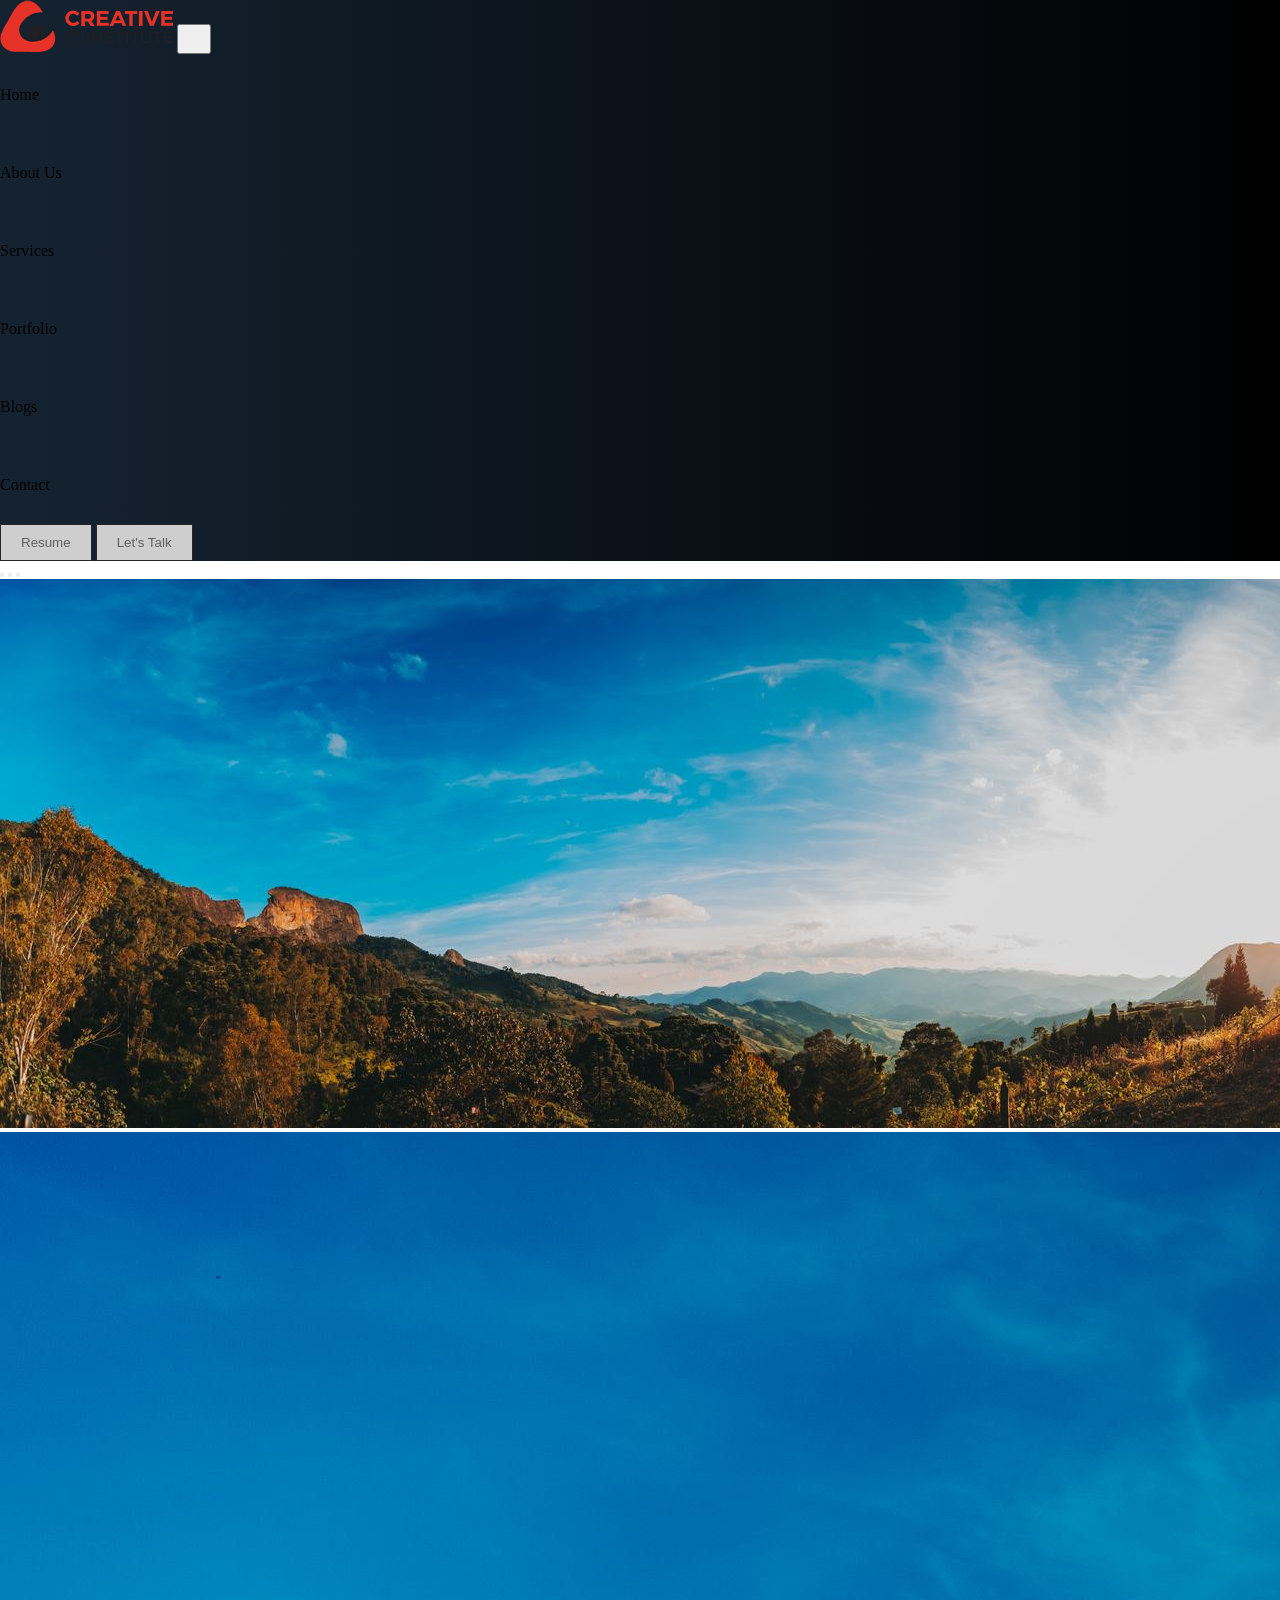
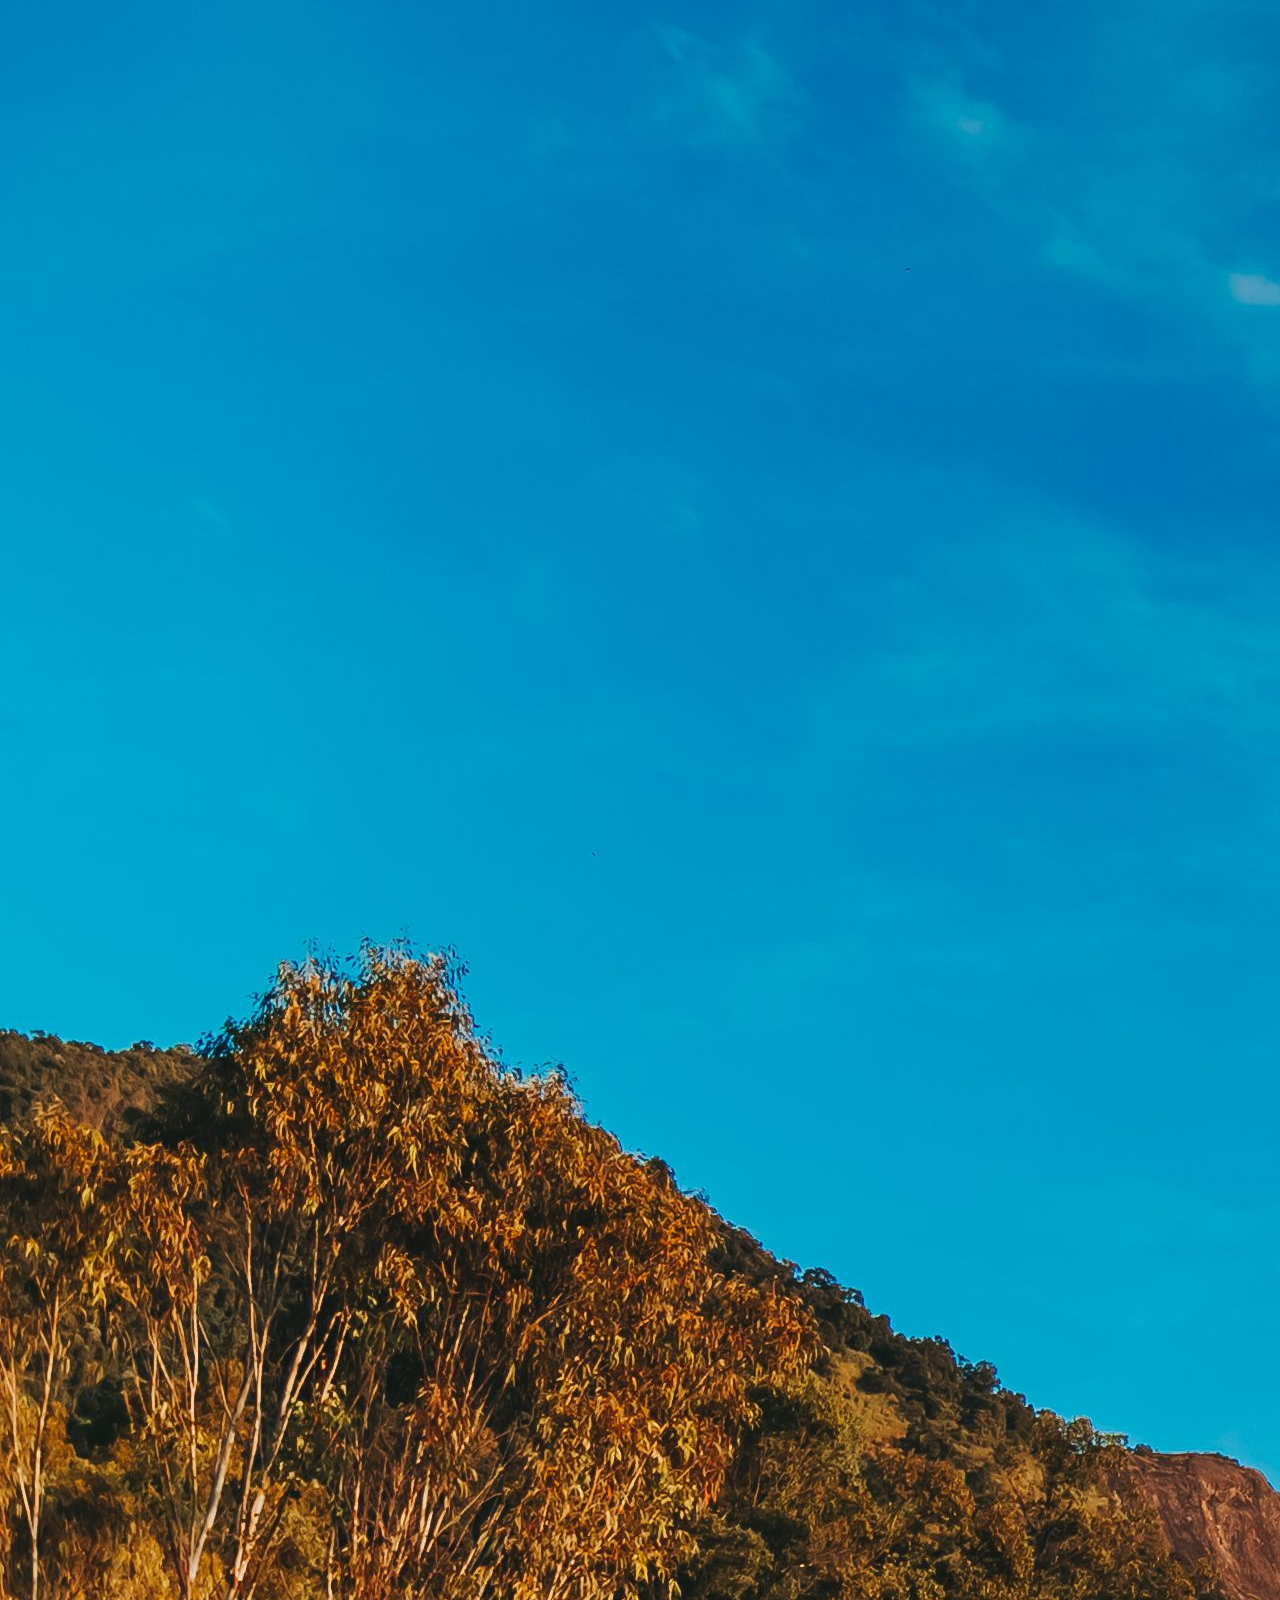
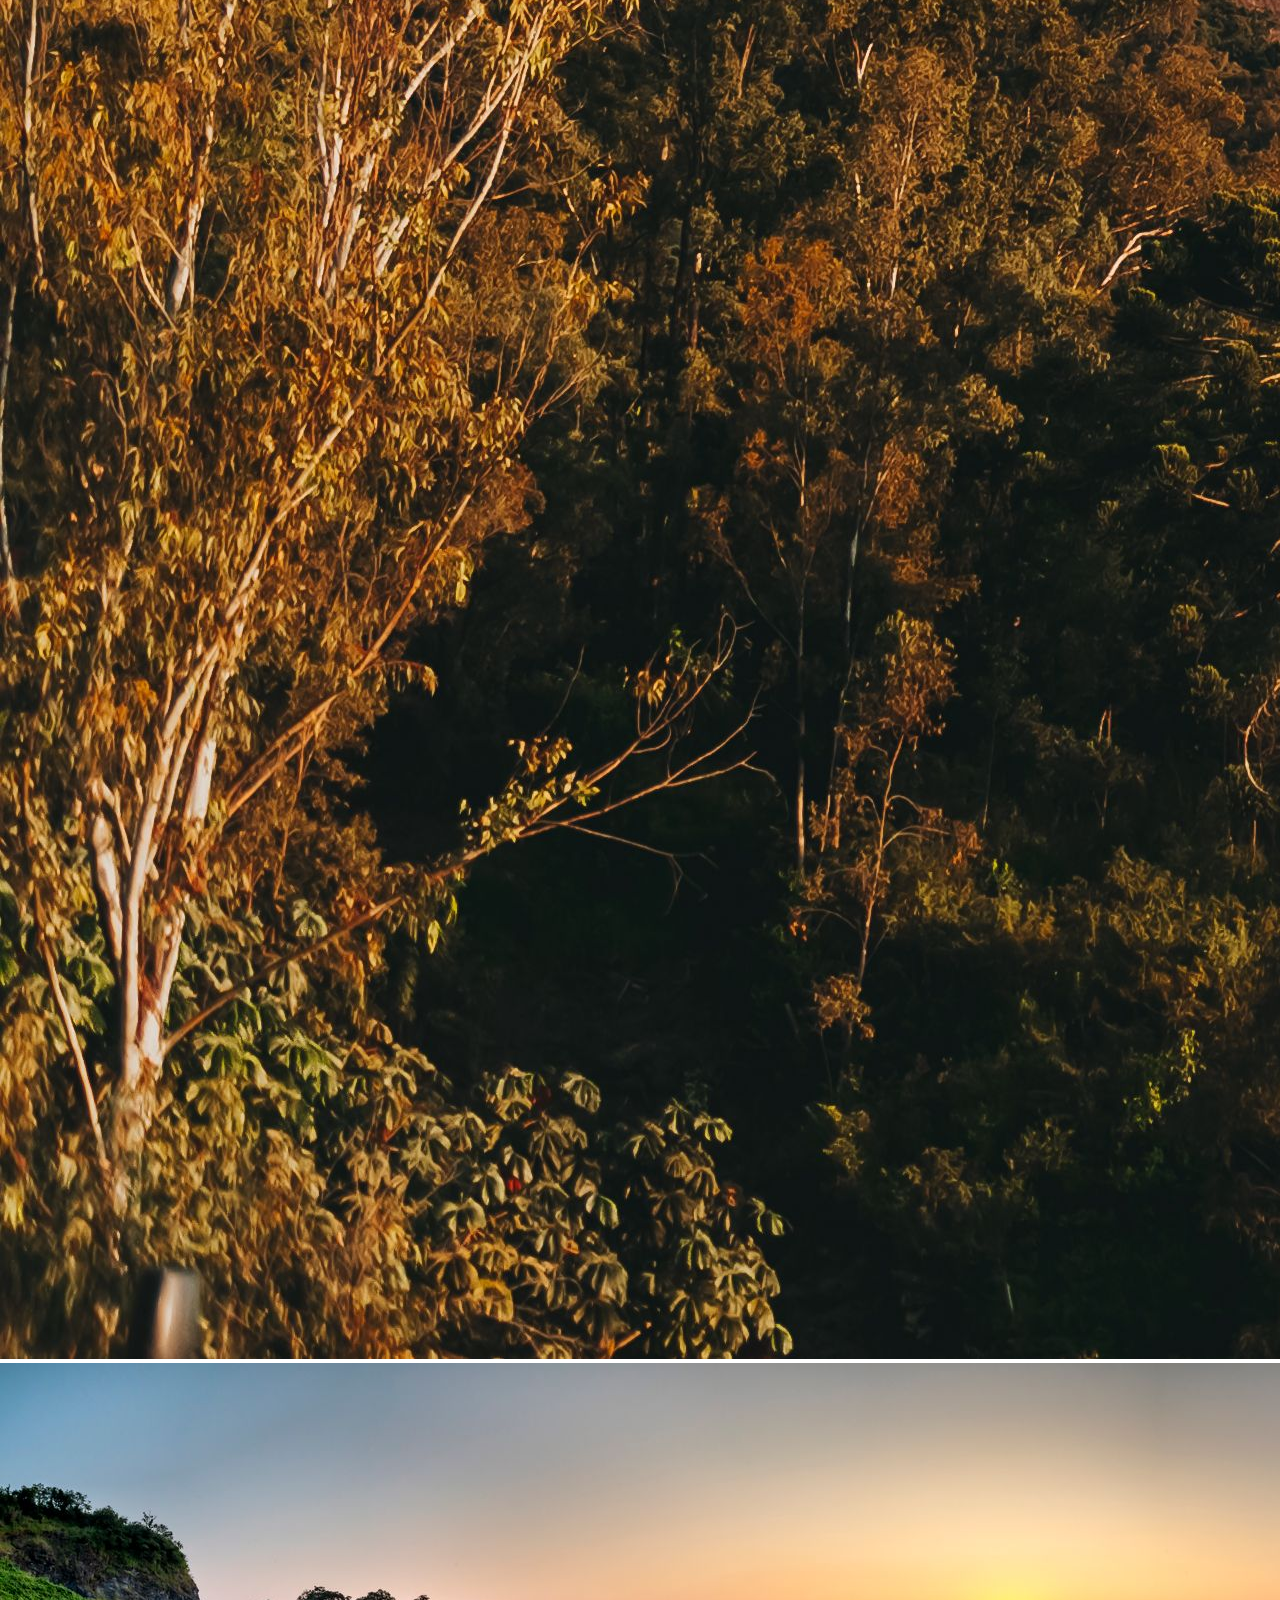
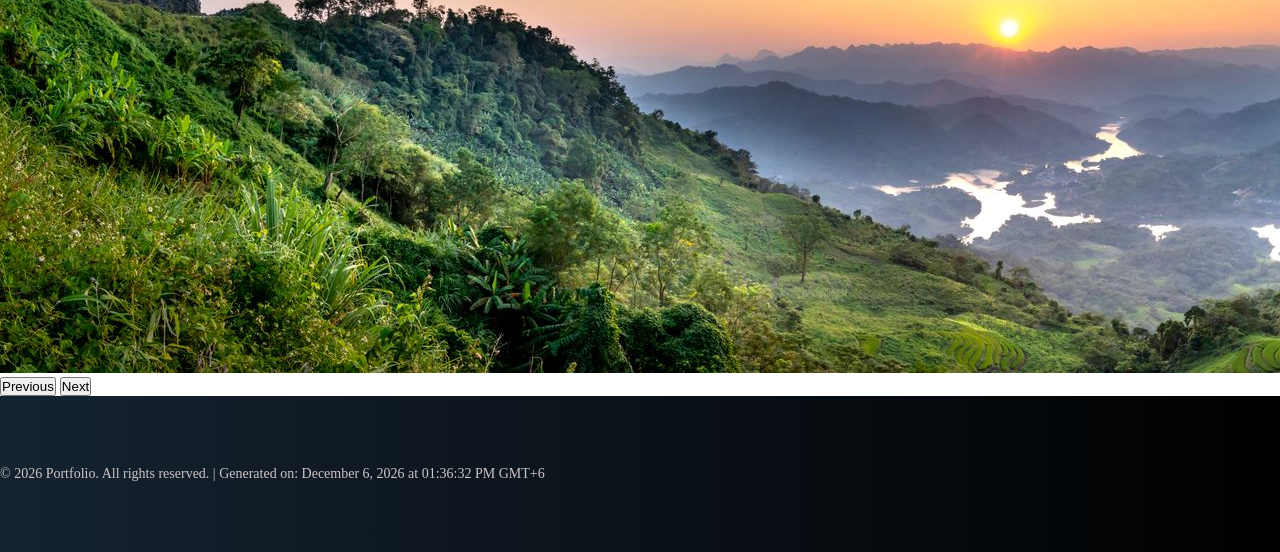
==== index.html @ 6ce15d04 "changes" ====
<!DOCTYPE html>
<html lang="en">
<head>
    <meta charset="UTF-8">
    <meta name="viewport" content="width=device-width, initial-scale=1.0">
    <title>Document</title>

    <link rel="stylesheet" href="CSS/bootstrap.min.css">
    <link rel="stylesheet" href="./css/style.css">
</head>
<body>
 <!--====== NAVBAR FIVE PART START ======-->

    <section id="navbar" class="navbar-area navbar-five">
      <div class="container">
        <div class="row">
          <div class="col-lg-12">
            <nav class="navbar navbar-expand-lg">
              <a class="navbar-brand" href="javascript:void(0)">
                <img src="./images/logo.png" alt="logo.png" />
              </a>
              <button
                class="navbar-toggler"
                type="button"
                data-bs-toggle="collapse"
                data-bs-target="#navbarFive"
                aria-controls="navbarFive"
                aria-expanded="false"
                aria-label="Toggle navigation"
              >
                <span class="toggler-icon"></span>
                <span class="toggler-icon"></span>
                <span class="toggler-icon"></span>
              </button>

              <div
                class="collapse navbar-collapse sub-menu-bar"
                id="navbarFive"
              >
                <ul class="navbar-nav ms-auto">
                  
                  <li class="nav-item active">
                    <a href="javascript:void(0)" >Home</a>
                  </li>
                  <li class="nav-item">
                    <a href="javascript:void(0)">About Us</a>
                  </li>
                  <li class="nav-item">
                    <a href="javascript:void(0)">Services</a>
                  </li>
                  <li class="nav-item">
                    <a href="javascript:void(0)">Portfolio</a>
                  </li>
                  <li class="nav-item">
                    <a href="javascript:void(0)">Blogs</a>
                  </li>
                  <li class="nav-item">
                    <a href="javascript:void(0)">Contact</a>
                  </li>
                </ul>

                <div class="col-lg-4">
                  <button class="primary-btn primary-btn-outline">Resume</button>
                  <button class="primary-btn primary-btn-outline">Let's Talk</button>
                </div>
              </div>
            </nav>
            <!-- navbar -->
          </div>
        </div>
        <!-- row -->
      </div>
      <!-- container -->
    </section>
<!-- banner start -->
    <div id="carouselExampleIndicators" class="carousel slide">
  <div class="carousel-indicators">
    <button type="button" data-bs-target="#carouselExampleIndicators" data-bs-slide-to="0" class="active" aria-current="true" aria-label="Slide 1"></button>
    <button type="button" data-bs-target="#carouselExampleIndicators" data-bs-slide-to="1" aria-label="Slide 2"></button>
    <button type="button" data-bs-target="#carouselExampleIndicators" data-bs-slide-to="2" aria-label="Slide 3"></button>
  </div>
  <div class="carousel-inner">
    <div class="carousel-item active">
      <img src="./images/banner1.jpg" class="d-block w-100 h-75" alt="banner1.jpg">
    </div>
    <div class="carousel-item">
      <img src="./images/banner2.jpg" class="d-block w-100 h-75" alt="banner2.jpg">
    </div>
    <div class="carousel-item">
      <img src="./images/banner3.jpg" class="d-block w-100 h-75" alt="banner3.jpg">
    </div>
  </div>
  <button class="carousel-control-prev" type="button" data-bs-target="#carouselExampleIndicators" data-bs-slide="prev">
    <span class="carousel-control-prev-icon" aria-hidden="true"></span>
    <span class="visually-hidden">Previous</span>
  </button>
  <button class="carousel-control-next" type="button" data-bs-target="#carouselExampleIndicators" data-bs-slide="next">
    <span class="carousel-control-next-icon" aria-hidden="true"></span>
    <span class="visually-hidden">Next</span>
  </button>
</div>

<!-- banner  End-->




    <!-- footer part start -->
  <footer class=" footersc text-center">
    <div class="container">
      <div class="col-lg-12 timetable col-md-6 col-sm-6">
         <p>© <span id="bd-year">2026</span> Portfolio. All rights reserved. | Generated on: <span id="bd-clock"></span></p>
       </div>
    </div>
       
    </footer>
        <!-- footer part End -->






    <!--====== NAVBAR FIVE PART ENDS ======-->

   <!--====== Bootstrap js ======-->   

    <script src="./js/bootstrap.bundle.min.js" ></script>
    <script src="./js/script.js" ></script>
</body>
</html>
---- css/style.css ----
*{
    margin: 0;
    padding: 0;
    box-sizing: border-box;
    outline : none;
   
}
a, a:hover, a:focus, a:active {
    text-decoration: none;
    display: inline-block;
    
}
ul, ol {
    list-style: none;
}


/* ===== Buttons Css ===== */
.primary-btn {
  background: var(--primary);
  color: var(--white);
  box-shadow: var(--shadow-2);
}
.active.primary-btn, .primary-btn:hover, .primary-btn:focus {
  background: var(--primary);
  color: var(--white);
  box-shadow: var(--shadow-4);
}
.deactive.primary-btn {
  background: var(--gray-4);
  color: var(--dark-3);
  pointer-events: none;
}

.primary-btn-outline {
  border-color: var(--primary);
  color: var(--primary);
}
.active.primary-btn-outline, .primary-btn-outline:hover, .primary-btn-outline:focus {
  background: var(--primary);
  color: #ffffff;
}
.deactive.primary-btn-outline {
  color: var(--dark-3);
  border-color: var(--gray-4);
  pointer-events: none;
}

/*===========================
  NAVBAR css 
===========================*/
.navbar-toggler:focus {
  box-shadow: none;
}

.mb-100 {
  margin-bottom: 100px;
}

/*===== NAVBAR FIVE =====*/
.navbar-area.navbar-five {
  background: var(--primary);
}
@media only screen and (min-width: 768px) and (max-width: 991px), (max-width: 767px) {
  .navbar-area.navbar-five {
    padding: 10px 0;
  }
}
.navbar-area.navbar-five .navbar {
  position: relative;
  padding: 0;
}
.navbar-area.navbar-five .navbar .navbar-toggler .toggler-icon {
  width: 30px;
  height: 2px;
  background-color: var(--white);
  margin: 5px 0;
  display: block;
  position: relative;
  -webkit-transition: all 0.3s ease-out 0s;
  -moz-transition: all 0.3s ease-out 0s;
  -ms-transition: all 0.3s ease-out 0s;
  -o-transition: all 0.3s ease-out 0s;
  transition: all 0.3s ease-out 0s;
}
.navbar-area.navbar-five .navbar .navbar-toggler.active .toggler-icon:nth-of-type(1) {
  -webkit-transform: rotate(45deg);
  -moz-transform: rotate(45deg);
  -ms-transform: rotate(45deg);
  -o-transform: rotate(45deg);
  transform: rotate(45deg);
  top: 7px;
}
.navbar-area.navbar-five .navbar .navbar-toggler.active .toggler-icon:nth-of-type(2) {
  opacity: 0;
}
.navbar-area.navbar-five .navbar .navbar-toggler.active .toggler-icon:nth-of-type(3) {
  -webkit-transform: rotate(135deg);
  -moz-transform: rotate(135deg);
  -ms-transform: rotate(135deg);
  -o-transform: rotate(135deg);
  transform: rotate(135deg);
  top: -7px;
}
@media only screen and (min-width: 768px) and (max-width: 991px), (max-width: 767px) {
  .navbar-area.navbar-five .navbar .navbar-collapse {
    position: absolute;
    top: 116%;
    left: 0;
    width: 100%;
    background-color: var(--primary);
    z-index: 8;
    padding: 10px 16px;
  }
}
.navbar-area.navbar-five .navbar .navbar-nav {
  margin-right: 24px;
}
@media only screen and (min-width: 768px) and (max-width: 991px), (max-width: 767px) {
  .navbar-area.navbar-five .navbar .navbar-nav {
    margin-right: 0;
  }
}
.navbar-area.navbar-five .navbar .navbar-nav .nav-item {
  position: relative;
  margin-right: 35px;
}
.navbar-area.navbar-five .navbar .navbar-nav .nav-item:last-child {
  margin-right: 0;
}
.navbar-area.navbar-five .navbar .navbar-nav .nav-item a {
  display: flex;
  align-items: center;
  padding: 30px 0;
  color: var(--white);
  text-transform: capitalize;
  position: relative;
  border-radius: 5px;
  -webkit-transition: all 0.3s ease-out 0s;
  -moz-transition: all 0.3s ease-out 0s;
  -ms-transition: all 0.3s ease-out 0s;
  -o-transition: all 0.3s ease-out 0s;
  transition: all 0.3s ease-out 0s;
  font-weight: 500;
  border: none;
}
@media only screen and (min-width: 768px) and (max-width: 991px), (max-width: 767px) {
  .navbar-area.navbar-five .navbar .navbar-nav .nav-item a {
    padding: 10px 0;
    display: block;
    border: 0;
    margin: 0;
  }
}
.navbar-area.navbar-five .navbar .navbar-nav .nav-item a.active::before {
  -webkit-transform: translateX(-50%) scaleX(1);
  -moz-transform: translateX(-50%) scaleX(1);
  -ms-transform: translateX(-50%) scaleX(1);
  -o-transform: translateX(-50%) scaleX(1);
  transform: translateX(-50%) scaleX(1);
}
.navbar-area.navbar-five .navbar .navbar-nav .nav-item a::before {
  position: absolute;
  content: "";
  width: 100%;
  height: 3px;
  border-radius: 0;
  background-color: var(--white);
  left: 50%;
  top: 0;
  -webkit-transition: all 0.3s ease-out 0s;
  -moz-transition: all 0.3s ease-out 0s;
  -ms-transition: all 0.3s ease-out 0s;
  -o-transition: all 0.3s ease-out 0s;
  transition: all 0.3s ease-out 0s;
  -webkit-transform: translateX(-50%) scaleX(0);
  -moz-transform: translateX(-50%) scaleX(0);
  -ms-transform: translateX(-50%) scaleX(0);
  -o-transform: translateX(-50%) scaleX(0);
  transform: translateX(-50%) scaleX(0);
}
@media only screen and (min-width: 768px) and (max-width: 991px), (max-width: 767px) {
  .navbar-area.navbar-five .navbar .navbar-nav .nav-item a::before {
    display: none;
  }
}
.navbar-area.navbar-five .navbar .navbar-nav .nav-item a::after {
  top: auto;
  bottom: 0;
}
.navbar-area.navbar-five .navbar .navbar-nav .nav-item a i {
  font-size: 14px;
  font-weight: 700;
  padding-left: 8px;
}
.navbar-area.navbar-five .navbar .navbar-nav .nav-item:hover > a::before {
  -webkit-transform: translateX(-50%) scaleX(1);
  -moz-transform: translateX(-50%) scaleX(1);
  -ms-transform: translateX(-50%) scaleX(1);
  -o-transform: translateX(-50%) scaleX(1);
  transform: translateX(-50%) scaleX(1);
}

@media only screen and (min-width: 768px) and (max-width: 991px), (max-width: 767px) {
  .navbar-area.navbar-five .navbar .navbar-nav .nav-item .sub-menu {
    position: relative !important;
    width: 100% !important;
    left: 0 !important;
    top: auto !important;
    opacity: 1 !important;
    visibility: visible !important;
    right: auto;
    -webkit-transform: translateX(0%);
    -moz-transform: translateX(0%);
    -ms-transform: translateX(0%);
    -o-transform: translateX(0%);
    transform: translateX(0%);
    -webkit-transition: all none ease-out 0s;
    -moz-transition: all none ease-out 0s;
    -ms-transition: all none ease-out 0s;
    -o-transition: all none ease-out 0s;
    transition: all none ease-out 0s;
    box-shadow: none;
    text-align: left;
    border-top: 0;
    height: 0;
  }
}
.navbar-area.navbar-five .navbar .navbar-nav .nav-item .sub-menu.collapse:not(.show) {
  height: auto;
  display: block;
}
@media only screen and (min-width: 768px) and (max-width: 991px), (max-width: 767px) {
  .navbar-area.navbar-five .navbar .navbar-nav .nav-item .sub-menu.collapse:not(.show) {
    height: 0;
    display: none;
  }
}
@media only screen and (min-width: 768px) and (max-width: 991px), (max-width: 767px) {
  .navbar-area.navbar-five .navbar .navbar-nav .nav-item .sub-menu.show {
    height: auto;
  }
}

@media only screen and (min-width: 768px) and (max-width: 991px), (max-width: 767px) {
  .navbar-area.navbar-five .navbar .navbar-nav .nav-item .sub-nav-toggler {
    display: inline-block;
    position: absolute;
    top: 0;
    right: 0;
    padding: 10px 14px;
    font-size: 16px;
    background: none;
    border: 0;
    color: var(--white);
  }
}

/*# sourceMappingURL=navbar-05.css.map */
 .primary-btn{
    padding: 10px 20px;
    text-align: center;
    color: #616060;
    background-color: #cfcece;
    border: 1px solid #252525;
    transition: all 0.3s ease;
 }
 #navbar{
    background: linear-gradient(90deg, #152331 0%, #000000 100%);
 }  
 .nav-item a{
    color: #cdc5c5;
    transition: all 0.3s ease;
 }
 .nav-item:hover {
    color: #ffffff;
    
 }

 .footersc{
  background: linear-gradient(90deg, #152331 0%, #000000 100%);
  color: #cdc5c5;
  padding: 20px 0;
  font-size: 14px;
 }
 .timetable{
  padding: 50px 0;
 }
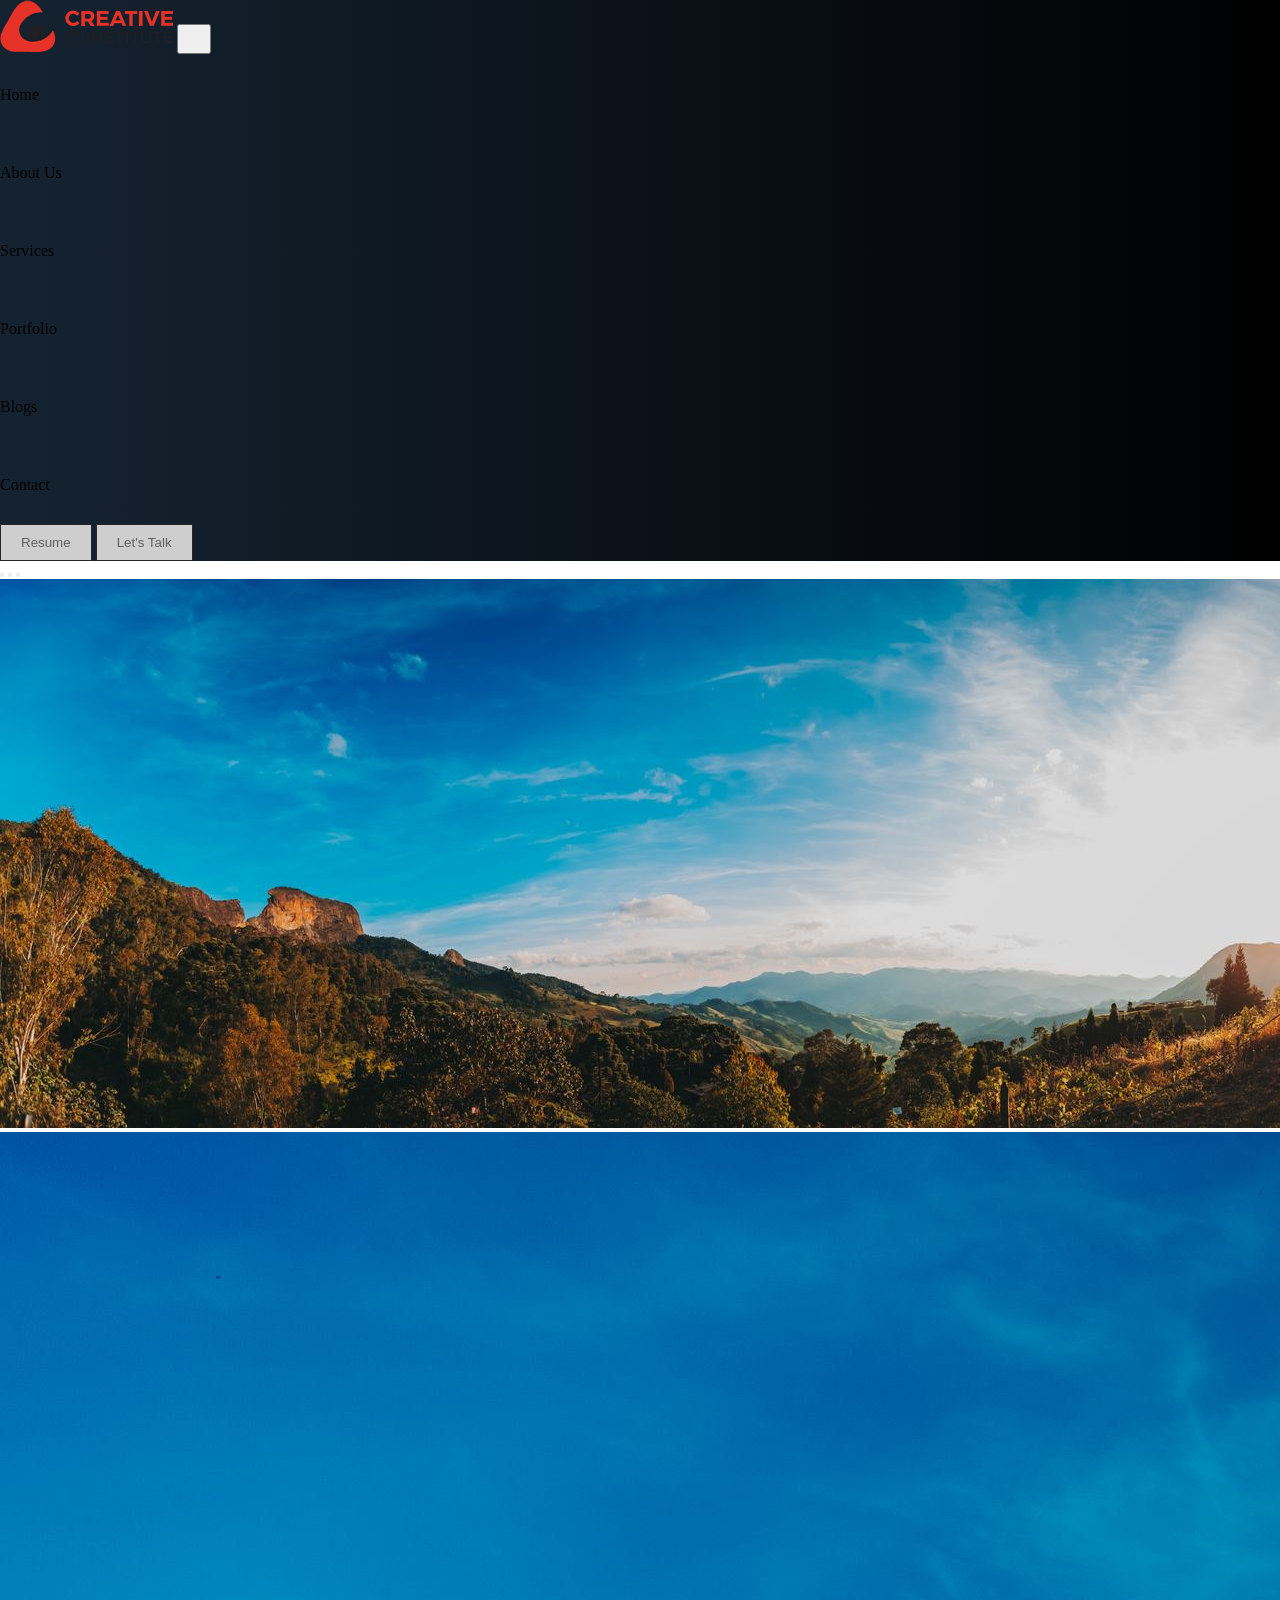
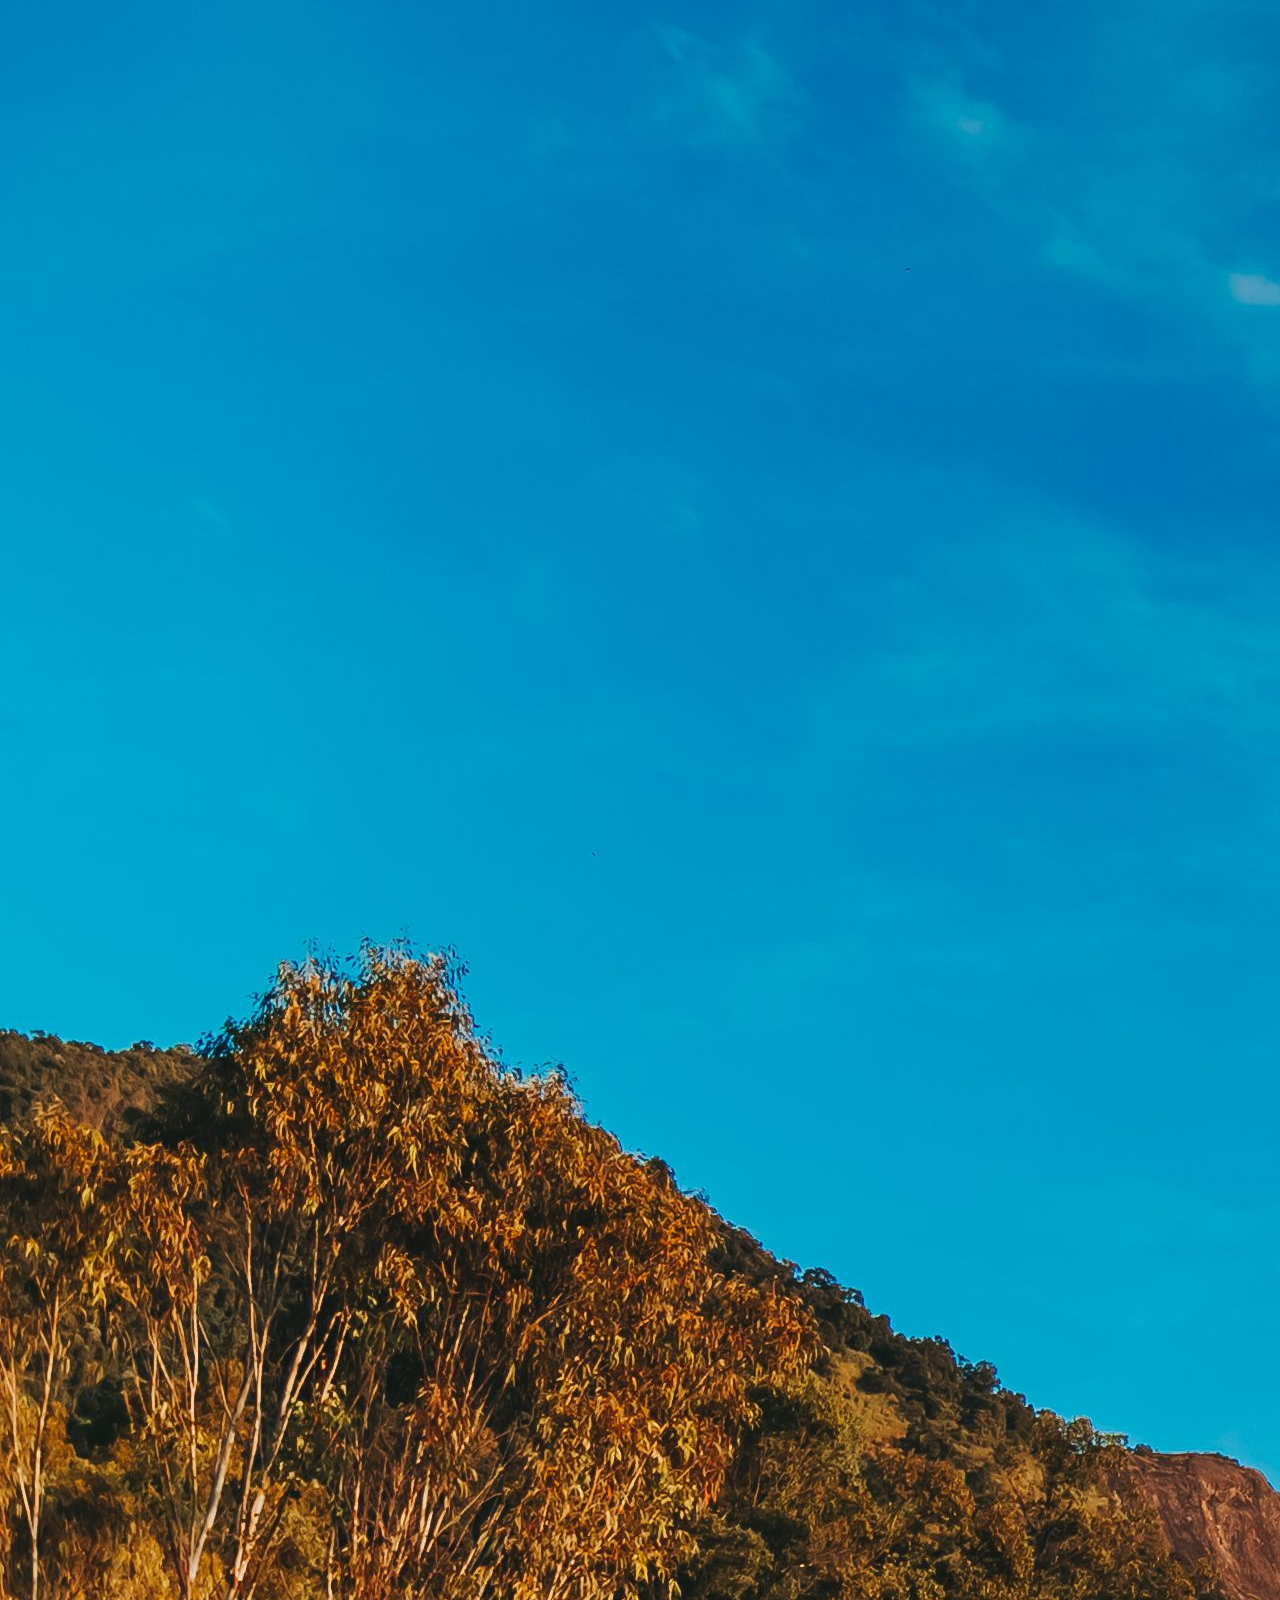
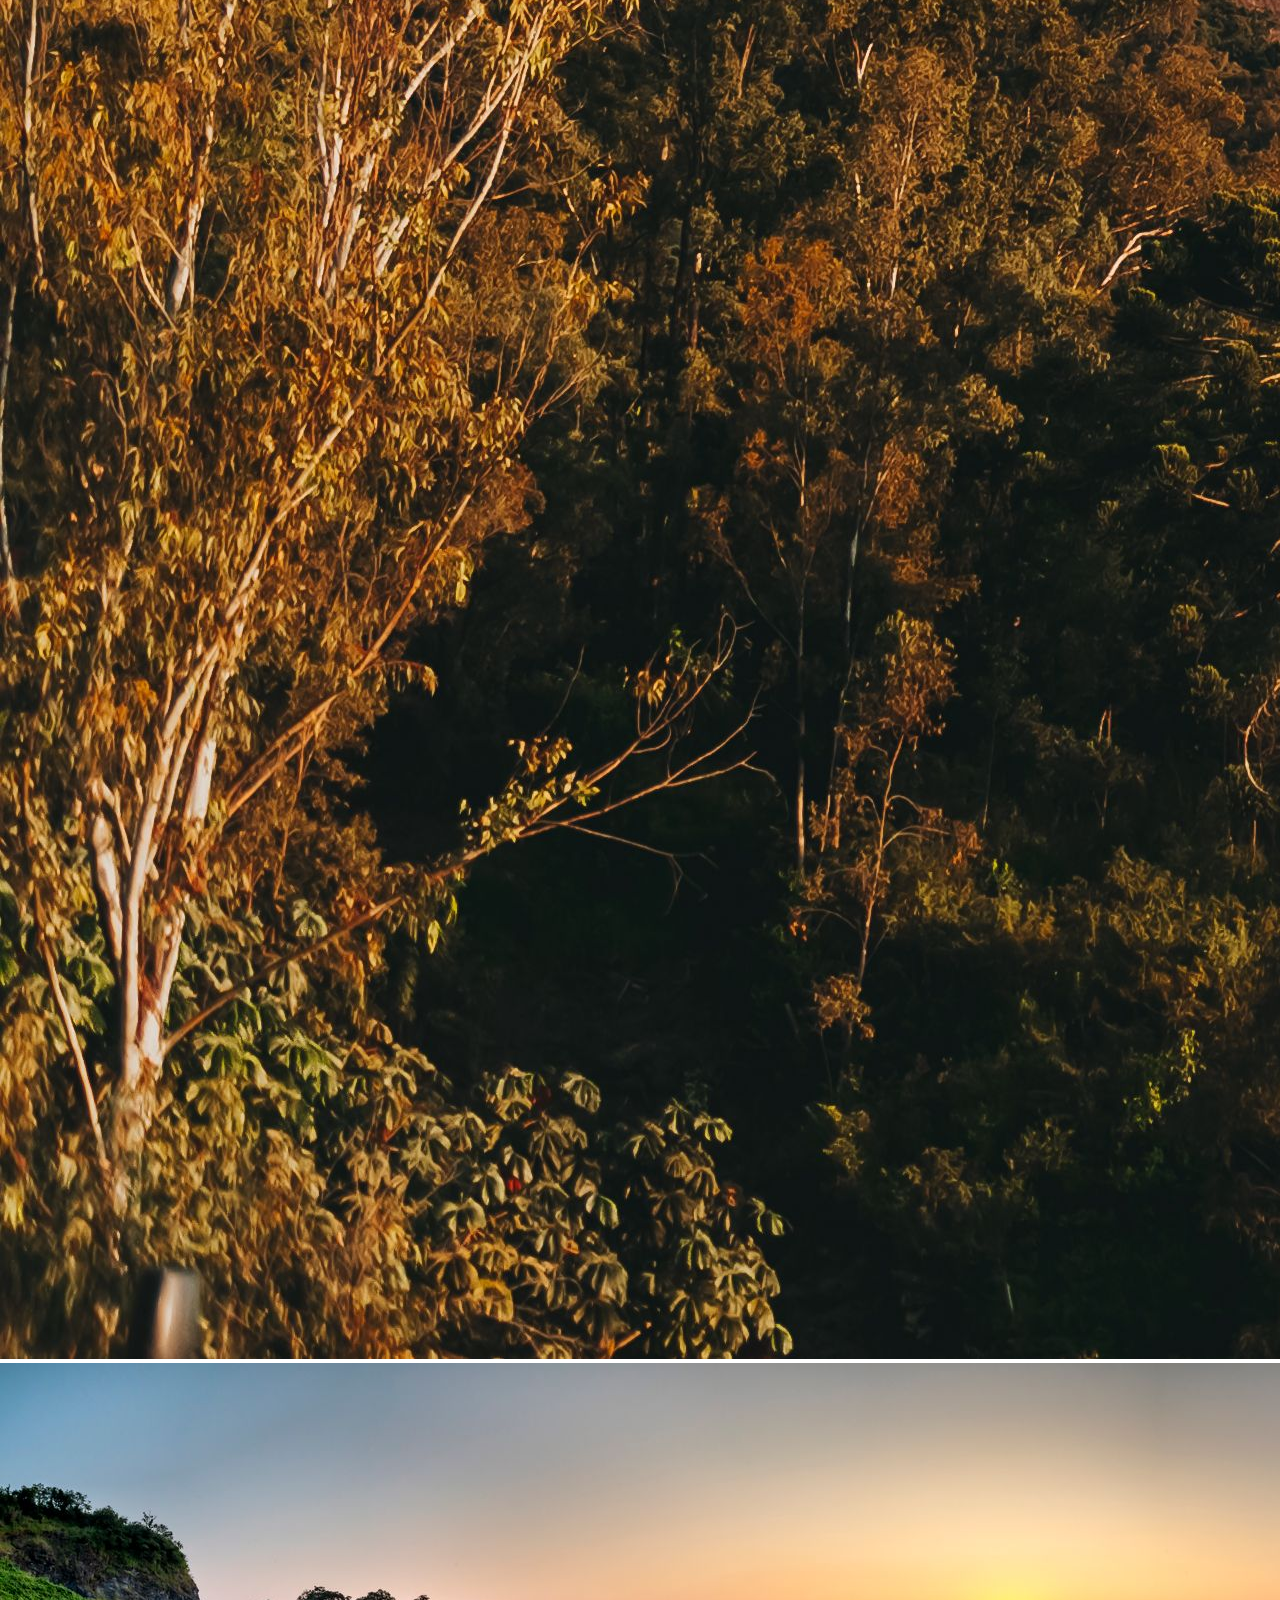
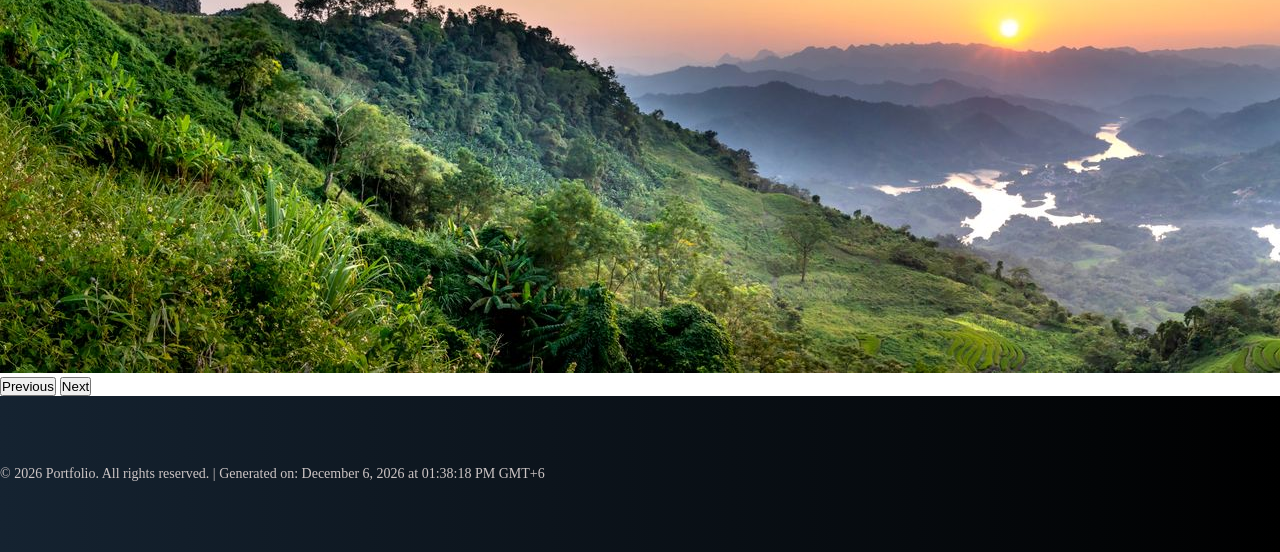
==== commit fd0ab7c3: "changes" ====
--- a/index.html
+++ b/index.html
@@ -72,6 +72,7 @@
       </div>
       <!-- container -->
     </section>
+    
 <!-- banner start -->
     <div id="carouselExampleIndicators" class="carousel slide">
   <div class="carousel-indicators">
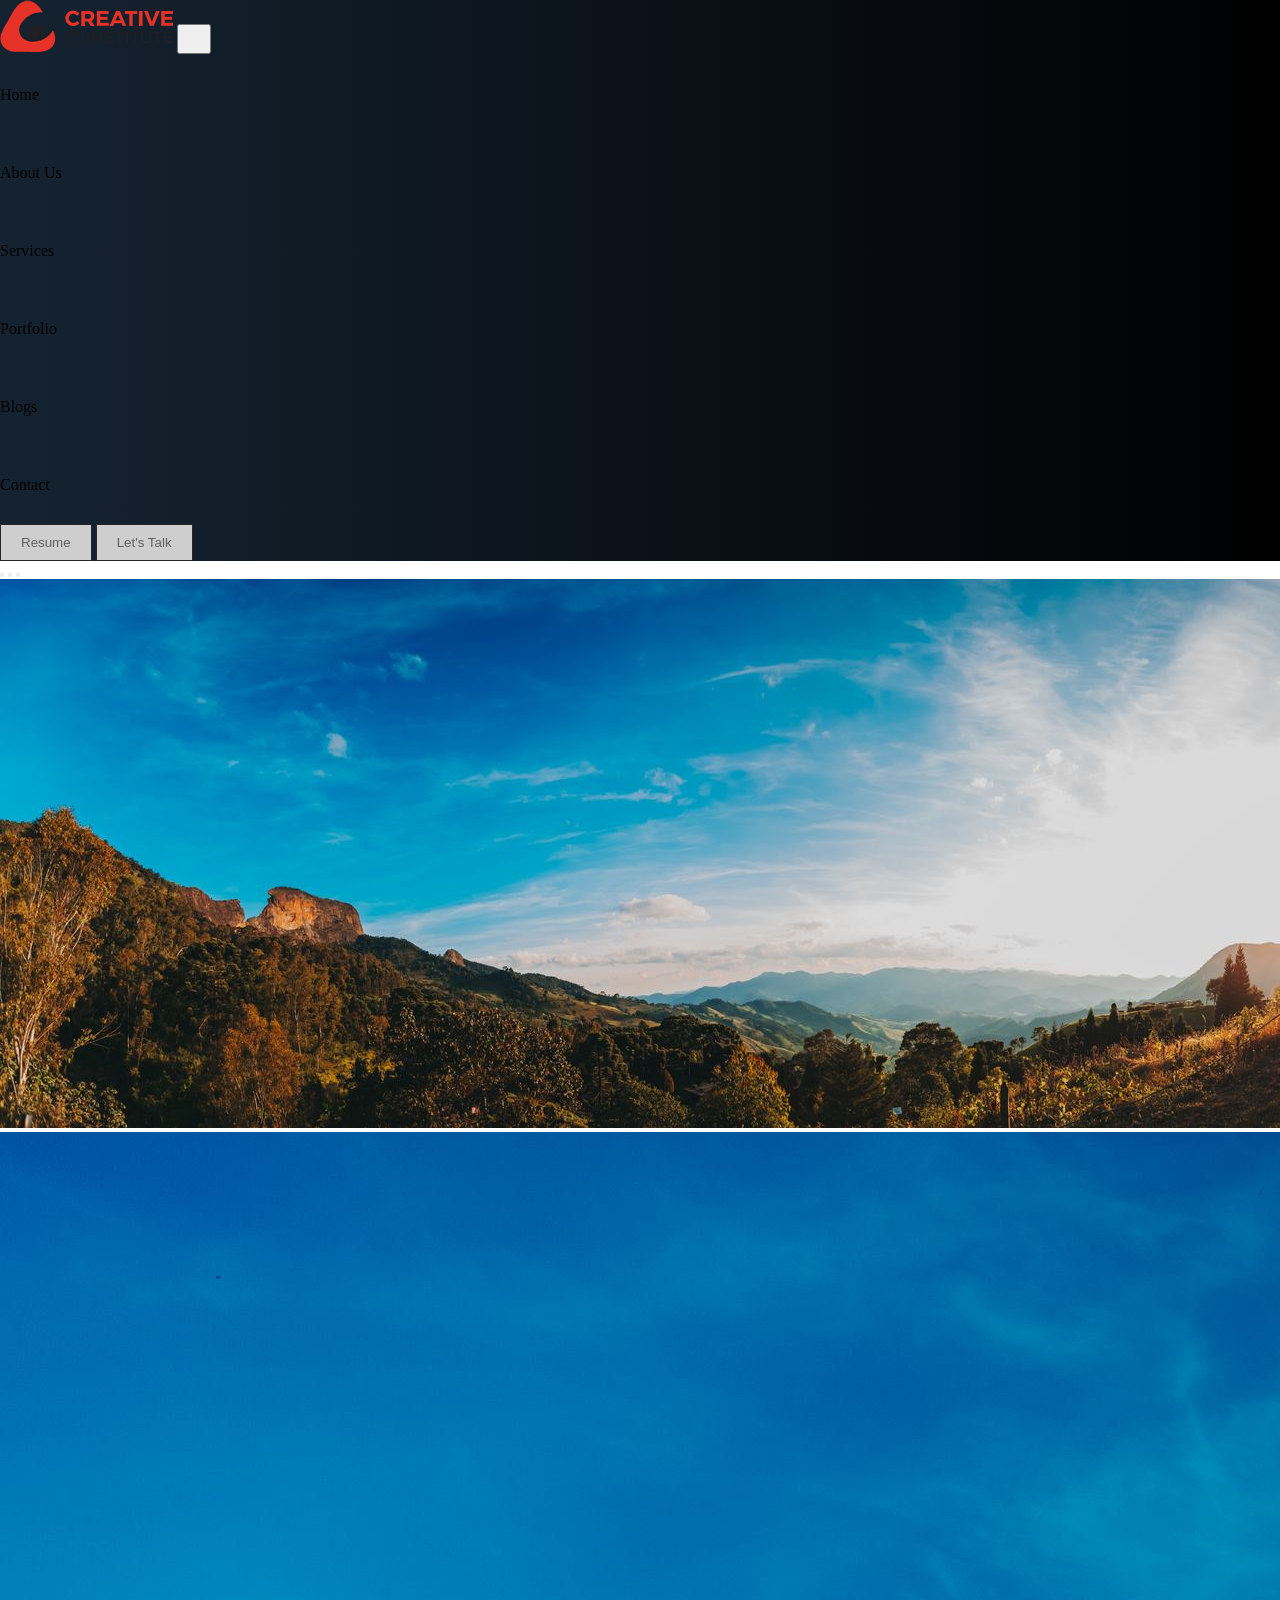
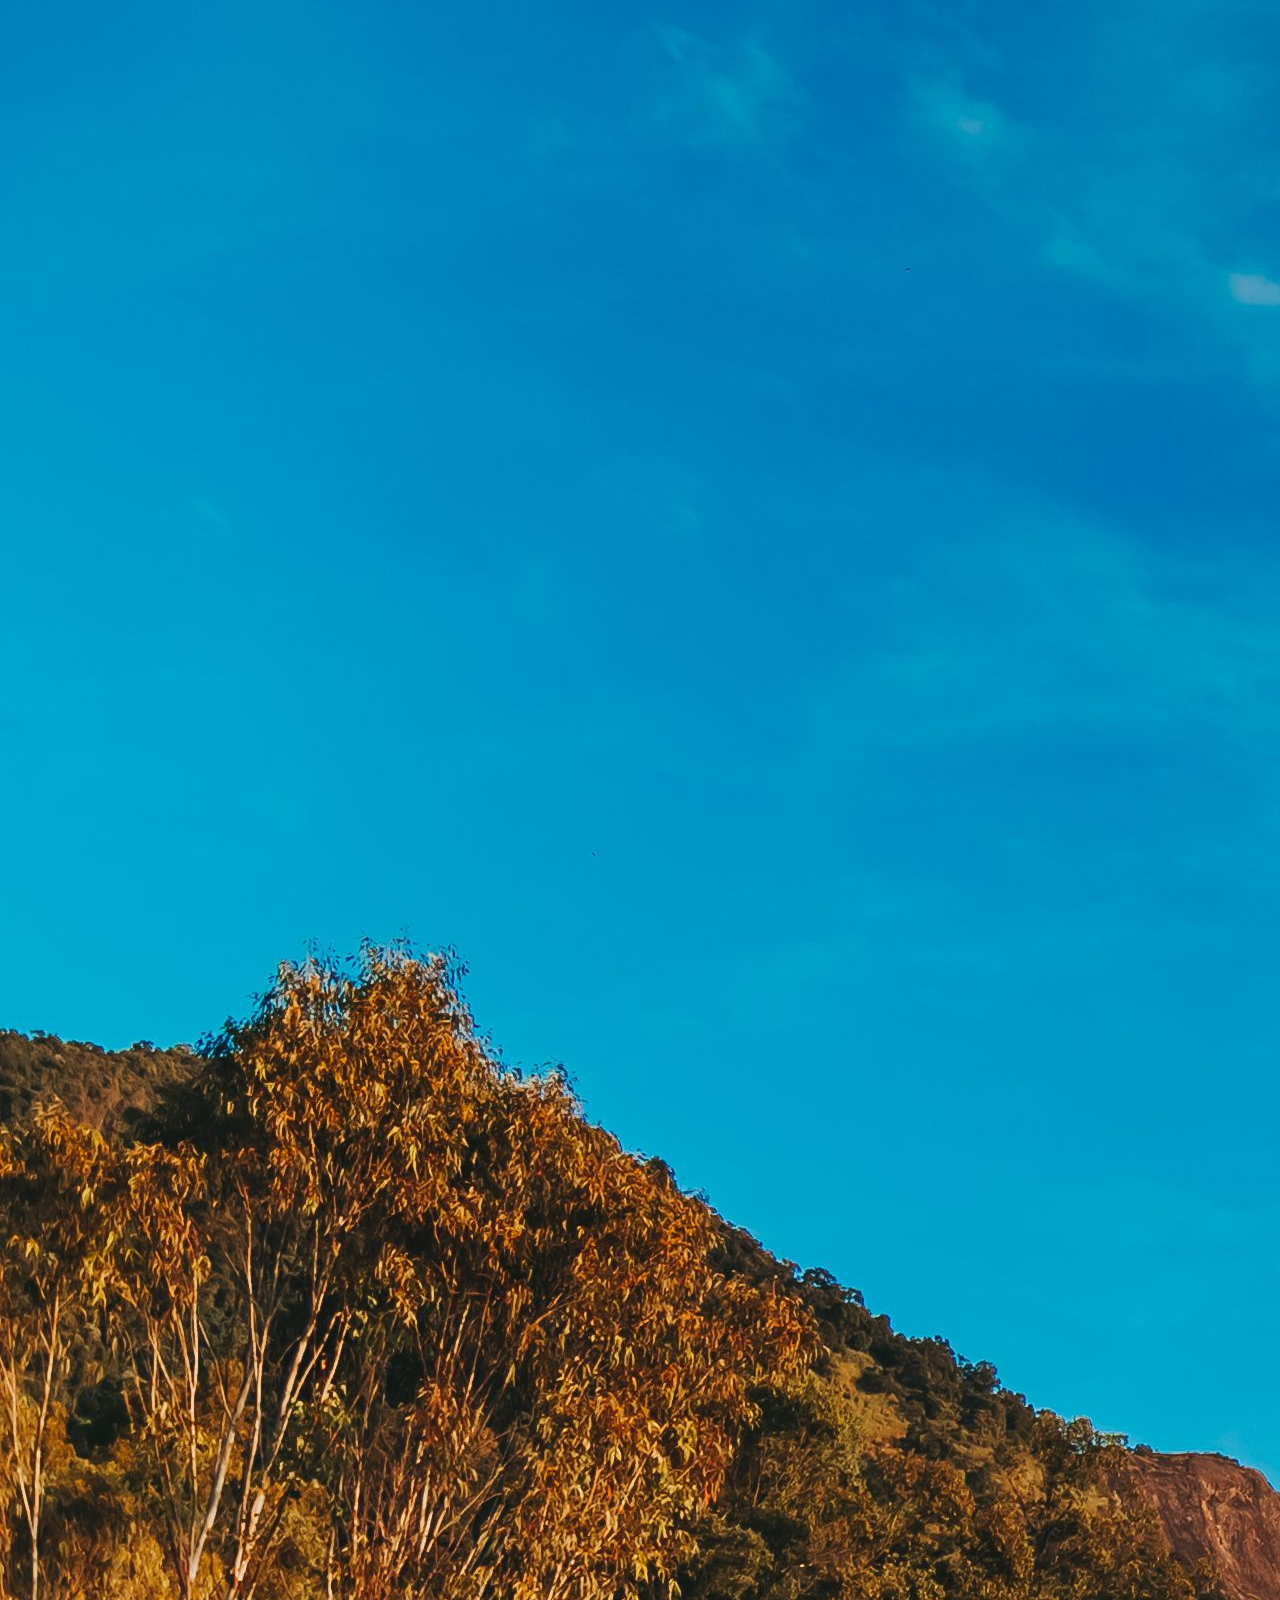
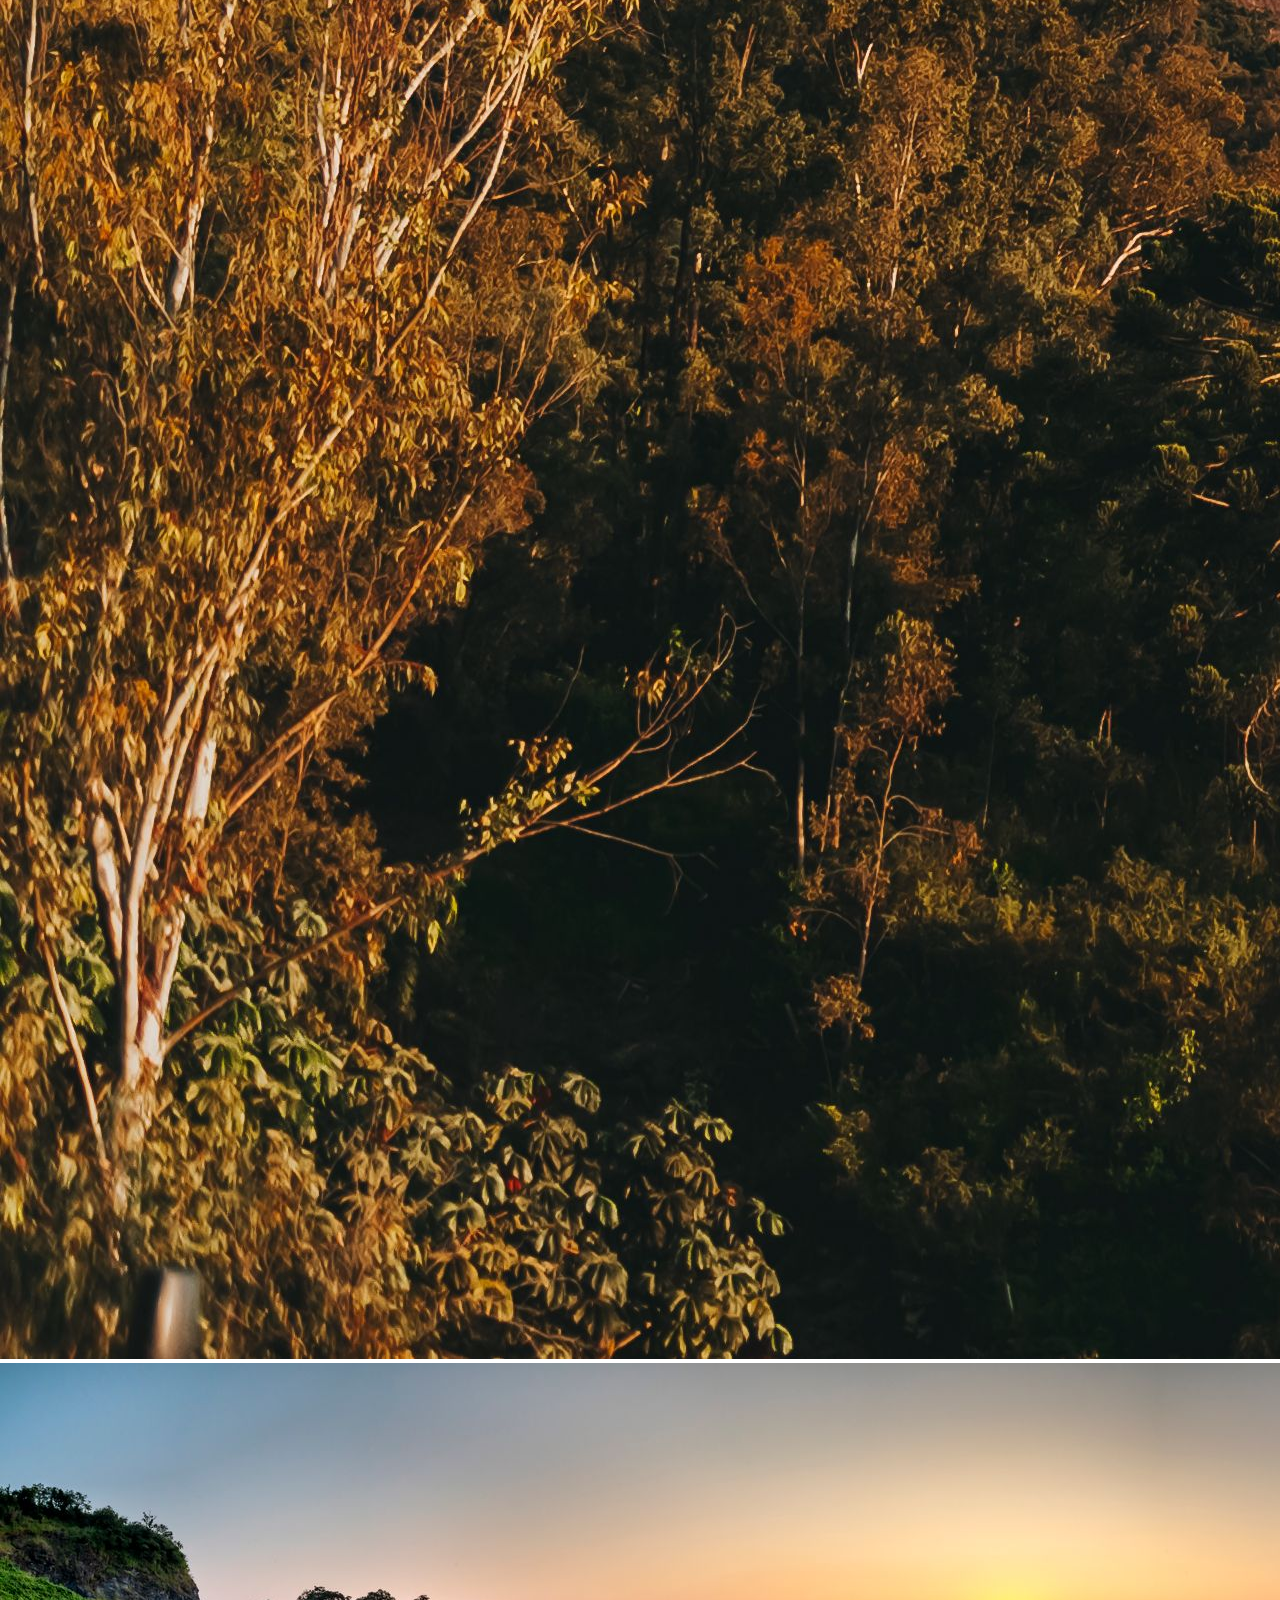
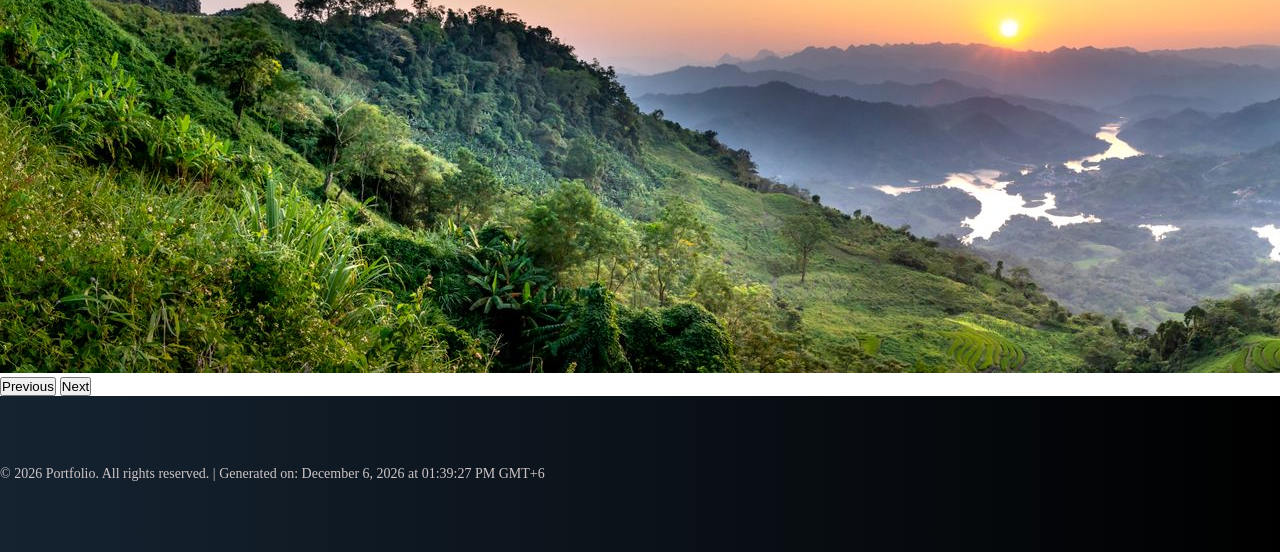
==== commit 1b7cb833: "changes" ====
--- a/index.html
+++ b/index.html
@@ -16,7 +16,7 @@
         <div class="row">
           <div class="col-lg-12">
             <nav class="navbar navbar-expand-lg">
-              <a class="navbar-brand" href="javascript:void(0)">
+              <a class="navbar-brand" href="./index.html">
                 <img src="./images/logo.png" alt="logo.png" />
               </a>
               <button
@@ -40,22 +40,22 @@
                 <ul class="navbar-nav ms-auto">
                   
                   <li class="nav-item active">
-                    <a href="javascript:void(0)" >Home</a>
+                    <a href="./index.html" >Home</a>
                   </li>
                   <li class="nav-item">
-                    <a href="javascript:void(0)">About Us</a>
+                    <a href="./about.html">About Us</a>
                   </li>
                   <li class="nav-item">
-                    <a href="javascript:void(0)">Services</a>
+                    <a href="./service.html">Services</a>
                   </li>
                   <li class="nav-item">
-                    <a href="javascript:void(0)">Portfolio</a>
+                    <a href="./portfolio.html">Portfolio</a>
                   </li>
                   <li class="nav-item">
-                    <a href="javascript:void(0)">Blogs</a>
+                    <a href="./blogs.html">Blogs</a>
                   </li>
                   <li class="nav-item">
-                    <a href="javascript:void(0)">Contact</a>
+                    <a href="./contact.html">Contact</a>
                   </li>
                 </ul>
 
--- a/css/style.css
+++ b/css/style.css
@@ -285,4 +285,26 @@
  }
  .timetable{
   padding: 50px 0;
- }+ }
+ .timetable h2{
+  text-align: center;
+  margin-bottom: 30px;
+ }
+ .timetable table{
+  width: 100%;
+  border-collapse: collapse;
+  background-color: #f5f5f5;
+  box-shadow: 0px 0px 10px rgba(0, 0, 0, 0.1);
+ }
+  .timetable th, .timetable td{
+    padding: 15px;
+    text-align: center;
+    border: 1px solid #ddd;
+  }
+  .card{
+    margin: 20px;
+    box-shadow: 0px 0px 10px rgba(0, 0, 0, 0.1);
+    border-radius: 5px;
+    overflow: hidden;
+  }
+  
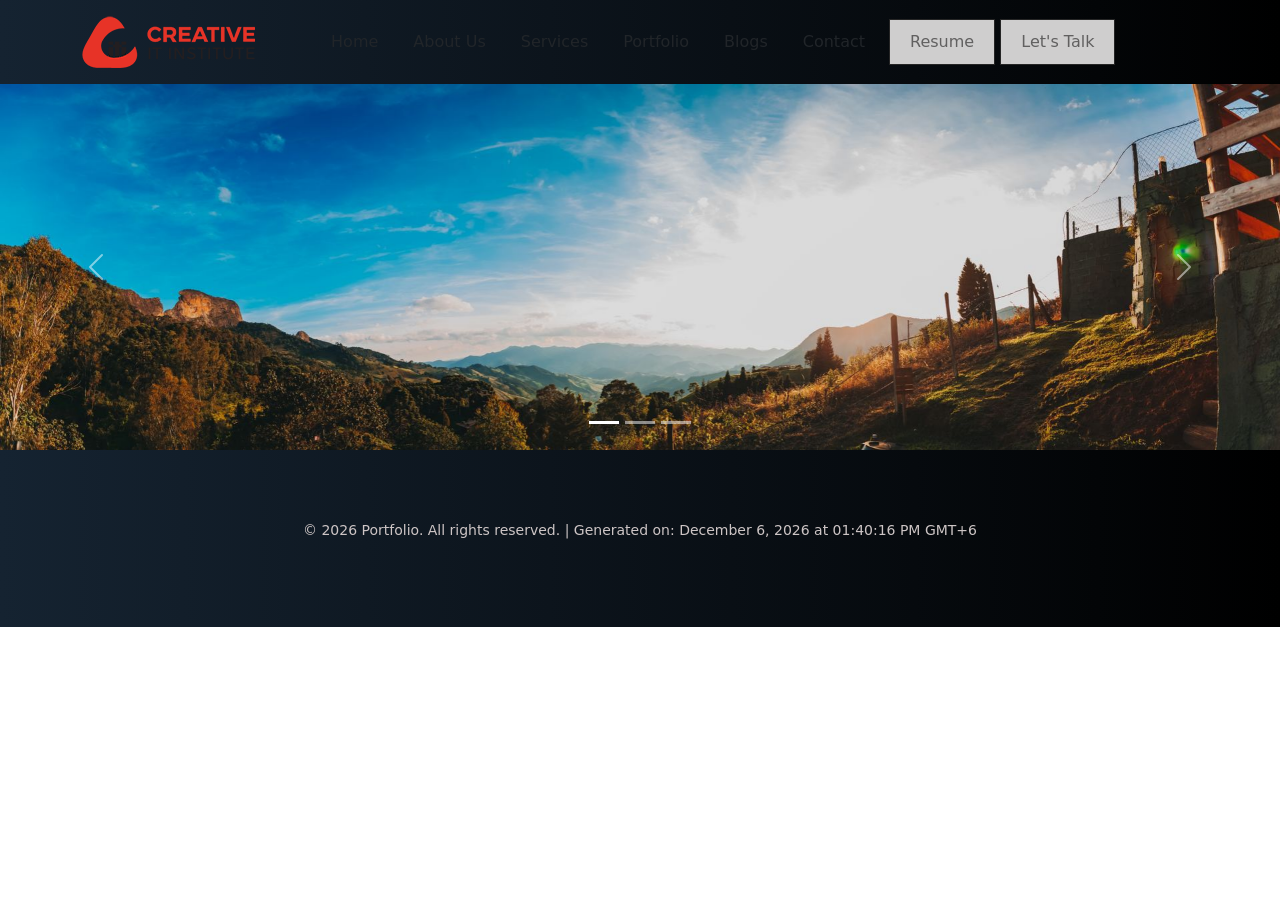
==== commit c52a2d79: "changes" ====
--- a/index.html
+++ b/index.html
@@ -5,7 +5,7 @@
     <meta name="viewport" content="width=device-width, initial-scale=1.0">
     <title>Document</title>
 
-    <link rel="stylesheet" href="CSS/bootstrap.min.css">
+    <link rel="stylesheet" href="./css/bootstrap.min.css">
     <link rel="stylesheet" href="./css/style.css">
 </head>
 <body>
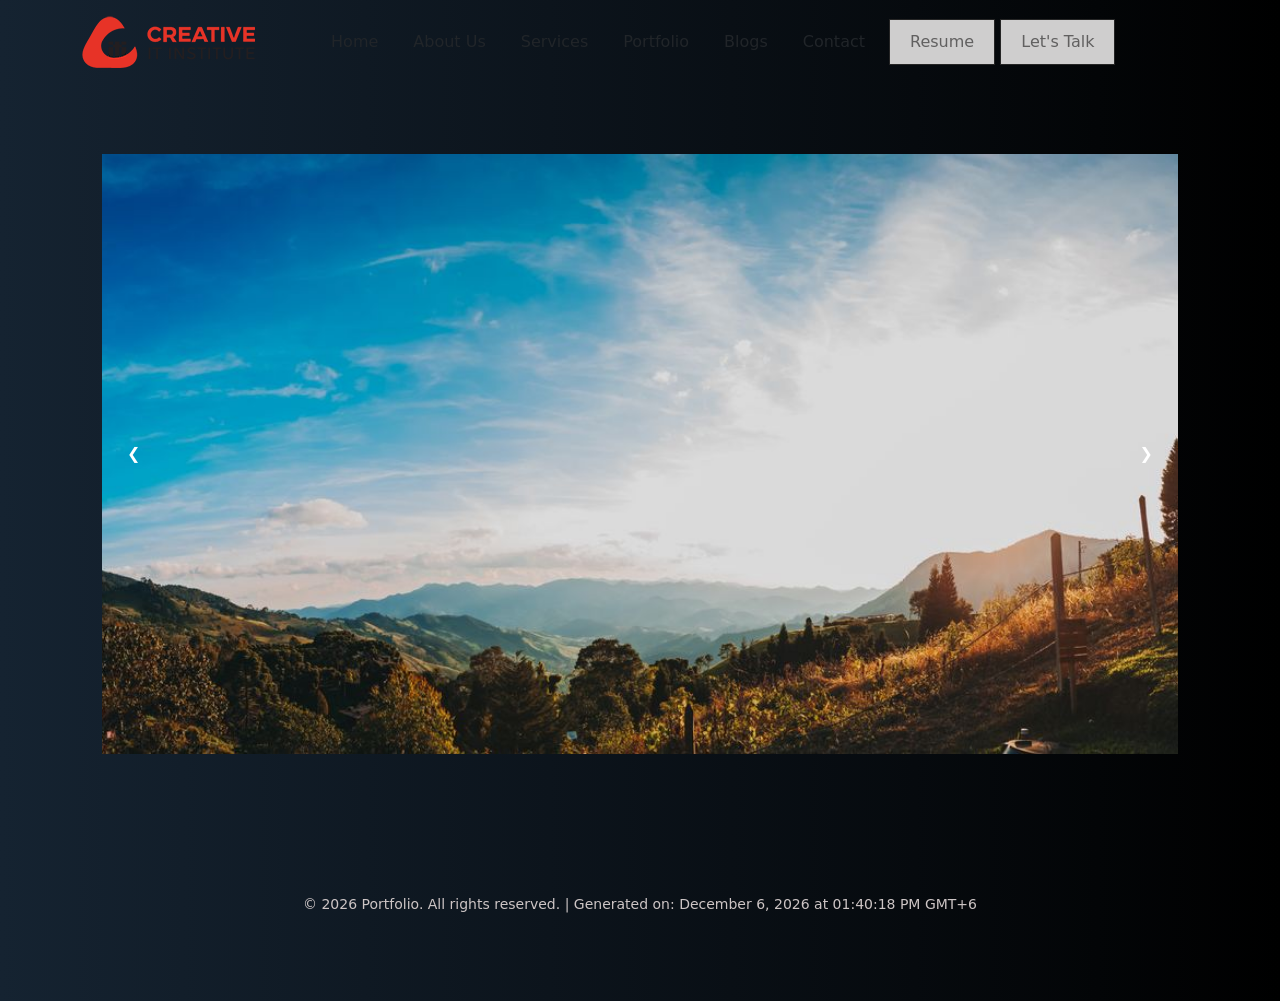
==== commit 1f2c9b34: "changes" ====
--- a/index.html
+++ b/index.html
@@ -6,6 +6,7 @@
     <title>Document</title>
 
     <link rel="stylesheet" href="./css/bootstrap.min.css">
+    <link rel="stylesheet" href="./css/slick.css">
     <link rel="stylesheet" href="./css/style.css">
 </head>
 <body>
@@ -74,7 +75,7 @@
     </section>
     
 <!-- banner start -->
-    <div id="carouselExampleIndicators" class="carousel slide">
+    <!-- <div id="carouselExampleIndicators" class="carousel slide">
   <div class="carousel-indicators">
     <button type="button" data-bs-target="#carouselExampleIndicators" data-bs-slide-to="0" class="active" aria-current="true" aria-label="Slide 1"></button>
     <button type="button" data-bs-target="#carouselExampleIndicators" data-bs-slide-to="1" aria-label="Slide 2"></button>
@@ -99,7 +100,24 @@
     <span class="carousel-control-next-icon" aria-hidden="true"></span>
     <span class="visually-hidden">Next</span>
   </button>
+</div> -->
+
+<section id="bannerPart">
+  <div class="container">
+  <div class="sliders">
+    <div class="sliderOne">
+     
+    </div>
+    <div class="sliderOne two">
+      
+    </div>
+    <div class="sliderOne three">
+      
+    </div>
+  </div>
 </div>
+
+</section>
 
 <!-- banner  End-->
 
@@ -127,6 +145,8 @@
    <!--====== Bootstrap js ======-->   
 
     <script src="./js/bootstrap.bundle.min.js" ></script>
+    <script src="./js/jquery.js" ></script>
+    <script src="./js/slick.min.js" ></script>
     <script src="./js/script.js" ></script>
 </body>
 </html>
--- a/css/style.css
+++ b/css/style.css
@@ -307,4 +307,58 @@
     border-radius: 5px;
     overflow: hidden;
   }
-  +  #bannerPart{
+    background: linear-gradient(90deg, #152331 0%, #000000 100%);
+    color: #cdc5c5;
+    padding: 50px 0;
+    text-align: center;
+  }
+
+  .sliderOne{
+    background: url('../images/banner1.jpg');
+    margin: 20px;
+    padding: 300px 0;
+    background-size: cover;
+    background-position: center;
+    background-repeat: no-repeat;
+  }
+  .two{
+    background: url('../images/banner2.jpg');
+    margin: 20px;
+    padding: 300px 0;
+    background-size: cover;
+    background-position: center;
+  }
+  .three{
+    background: url('../images/banner3.jpg');
+    margin: 20px;
+    padding: 300px 0;
+    background-size: cover;
+    background-position: center;
+    background-repeat: no-repeat;
+  }
+  
+  .slick-prev{
+    position: absolute;
+    top: 50%;
+    left: 30px;
+    transform: translateY(-50%);
+    background:transparent;
+    color: #fff;
+    border: none;
+    padding: 10px 15px;
+    cursor: pointer;
+    z-index: 1;
+  }
+  .slick-next{
+    position: absolute;
+    top: 50%;
+    right: 30px;
+    transform: translateY(-50%);
+    background: transparent;
+    color: #fff;
+    border: none;
+    padding: 10px 15px;
+    cursor: pointer;
+    z-index: 1;
+  }
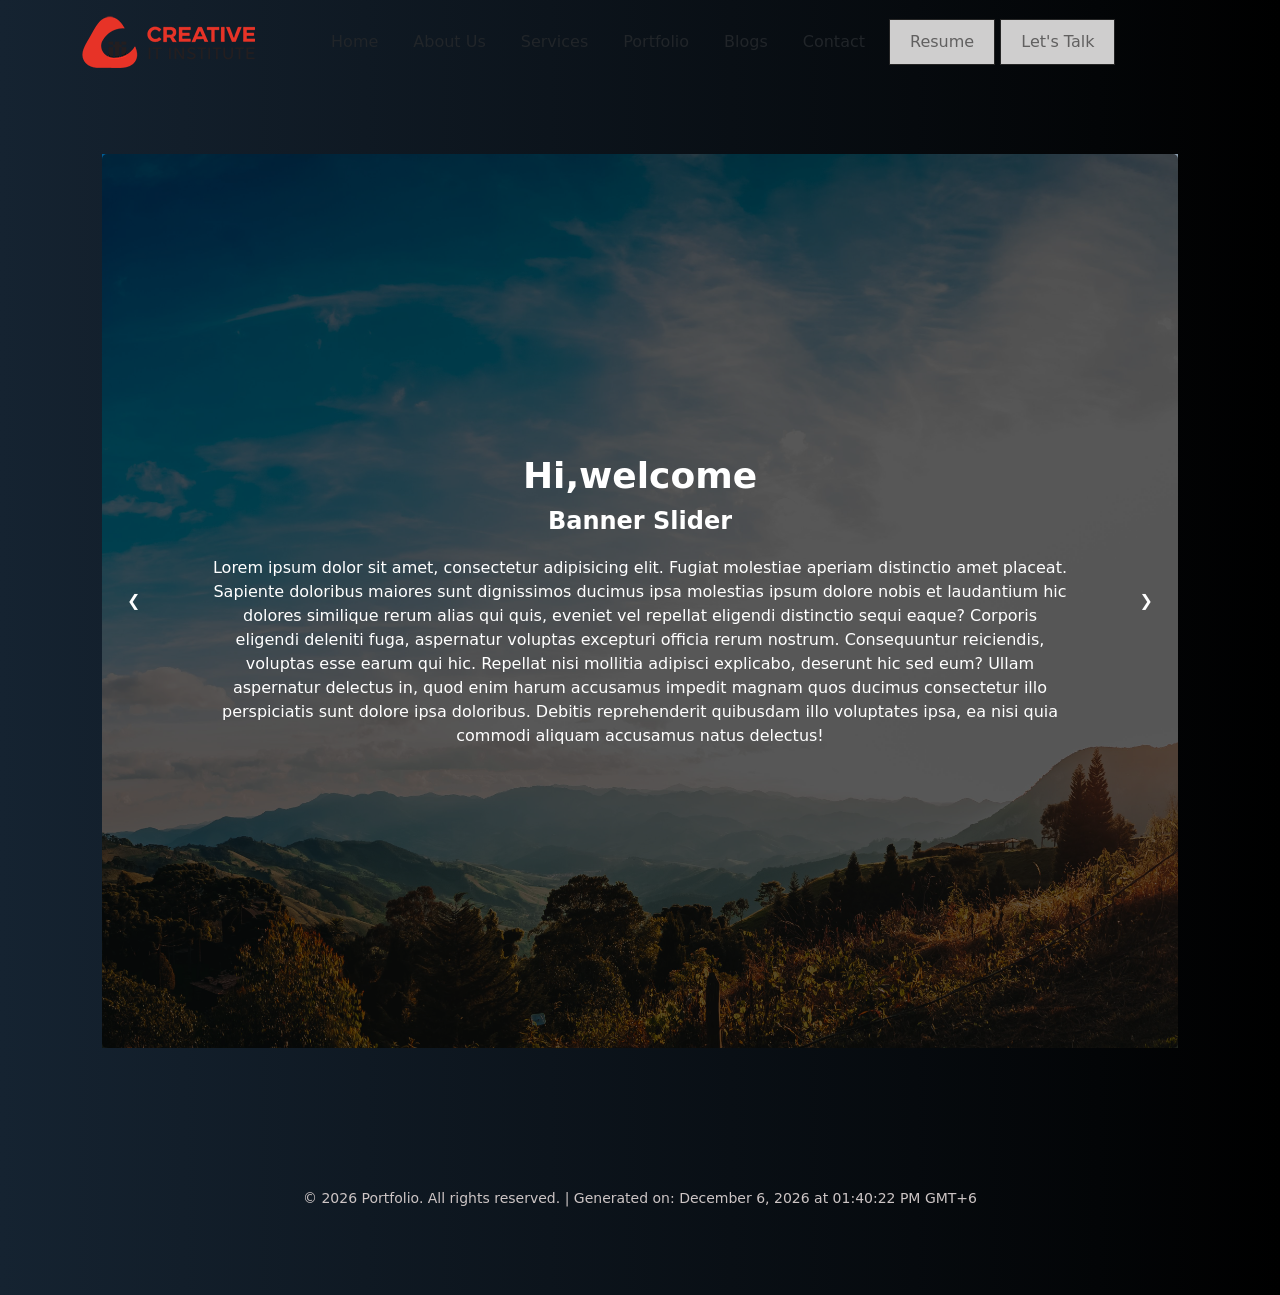
==== commit c3018391: "changes" ====
--- a/index.html
+++ b/index.html
@@ -106,13 +106,30 @@
   <div class="container">
   <div class="sliders">
     <div class="sliderOne">
-     
+     <div class="overlay">
+    <h3>Hi,welcome</h3>
+    <h4>Banner Slider</h4> 
+    <p>Lorem ipsum dolor sit amet, consectetur adipisicing elit. Fugiat molestiae aperiam distinctio amet placeat. Sapiente doloribus maiores sunt dignissimos ducimus ipsa molestias ipsum dolore nobis et laudantium hic dolores similique rerum alias qui quis, eveniet vel repellat eligendi distinctio sequi eaque? Corporis eligendi deleniti fuga, aspernatur voluptas excepturi officia rerum nostrum. Consequuntur reiciendis, voluptas esse earum qui hic. Repellat nisi mollitia adipisci explicabo, deserunt hic sed eum? Ullam aspernatur delectus in, quod enim harum accusamus impedit magnam quos ducimus consectetur illo perspiciatis sunt dolore ipsa doloribus. Debitis reprehenderit quibusdam illo voluptates ipsa, ea nisi quia commodi aliquam accusamus natus delectus!
+    </p>
+    
+     </div>
     </div>
     <div class="sliderOne two">
-      
+      <div class="overlay">
+         <h3>Hi,welcome</h3>
+        <h4>Banner Slider</h4> 
+          <p>Lorem ipsum dolor sit amet, consectetur adipisicing elit. Fugiat molestiae aperiam distinctio amet placeat. Sapiente doloribus maiores sunt dignissimos ducimus ipsa molestias ipsum dolore nobis et laudantium hic dolores similique rerum alias qui quis, eveniet vel repellat eligendi distinctio sequi eaque? Corporis eligendi deleniti fuga, aspernatur voluptas excepturi officia rerum nostrum. Consequuntur reiciendis, voluptas esse earum qui hic. Repellat nisi mollitia adipisci explicabo, deserunt hic sed eum? Ullam aspernatur delectus in, quod enim harum accusamus impedit magnam quos ducimus consectetur illo perspiciatis sunt dolore ipsa doloribus. Debitis reprehenderit quibusdam illo voluptates ipsa, ea nisi quia commodi aliquam accusamus natus delectus!
+          </p>
+      </div>
     </div>
     <div class="sliderOne three">
-      
+      <div class="overlay">
+         <h3>Hi,welcome</h3>
+        <h4>Banner Slider</h4> 
+        <p>
+          Lorem ipsum dolor sit amet, consectetur adipisicing elit. Fugiat molestiae aperiam distinctio amet placeat. Sapiente doloribus maiores sunt dignissimos ducimus ipsa molestias ipsum dolore nobis et laudantium hic dolores similique rerum alias qui quis, eveniet vel repellat eligendi distinctio sequi eaque? Corporis eligendi deleniti fuga, aspernatur voluptas excepturi officia rerum nostrum. Consequuntur reiciendis, voluptas esse earum qui hic. Repellat nisi mollitia adipisci explicabo, deserunt hic sed eum? Ullam aspernatur delectus in, quod enim harum accusamus impedit magnam quos ducimus consectetur illo perspiciatis sunt dolore ipsa doloribus. Debitis reprehenderit quibusdam illo voluptates ipsa, ea nisi quia commodi aliquam accusamus natus delectus!
+        </p>
+      </div>
     </div>
   </div>
 </div>
--- a/css/style.css
+++ b/css/style.css
@@ -317,7 +317,7 @@
   .sliderOne{
     background: url('../images/banner1.jpg');
     margin: 20px;
-    padding: 300px 0;
+    
     background-size: cover;
     background-position: center;
     background-repeat: no-repeat;
@@ -325,14 +325,14 @@
   .two{
     background: url('../images/banner2.jpg');
     margin: 20px;
-    padding: 300px 0;
+   
     background-size: cover;
     background-position: center;
   }
   .three{
     background: url('../images/banner3.jpg');
     margin: 20px;
-    padding: 300px 0;
+    
     background-size: cover;
     background-position: center;
     background-repeat: no-repeat;
@@ -361,4 +361,29 @@
     padding: 10px 15px;
     cursor: pointer;
     z-index: 1;
+  }
+  #bannerPart .overlay{
+    background: rgba(0, 0, 0, 0.6);
+    padding: 20px;
+    border-radius: 5px;
+    color: #fff;
+    text-align: center;
+    padding: 300px 0;
+  }
+
+  #bannerPart .overlay h3{
+    font-size: 36px;
+    margin-bottom: 10px;
+    font-weight: bold;
+  }
+  #bannerPart .overlay h4{
+    font-size: 24px;
+    margin-bottom: 20px;
+    font-weight: bold;
+  }
+  #bannerPart .overlay p{
+    width: 80%;
+    margin: 0 auto;
+    font-size: 16px;
+    line-height: 1.5;
   }
